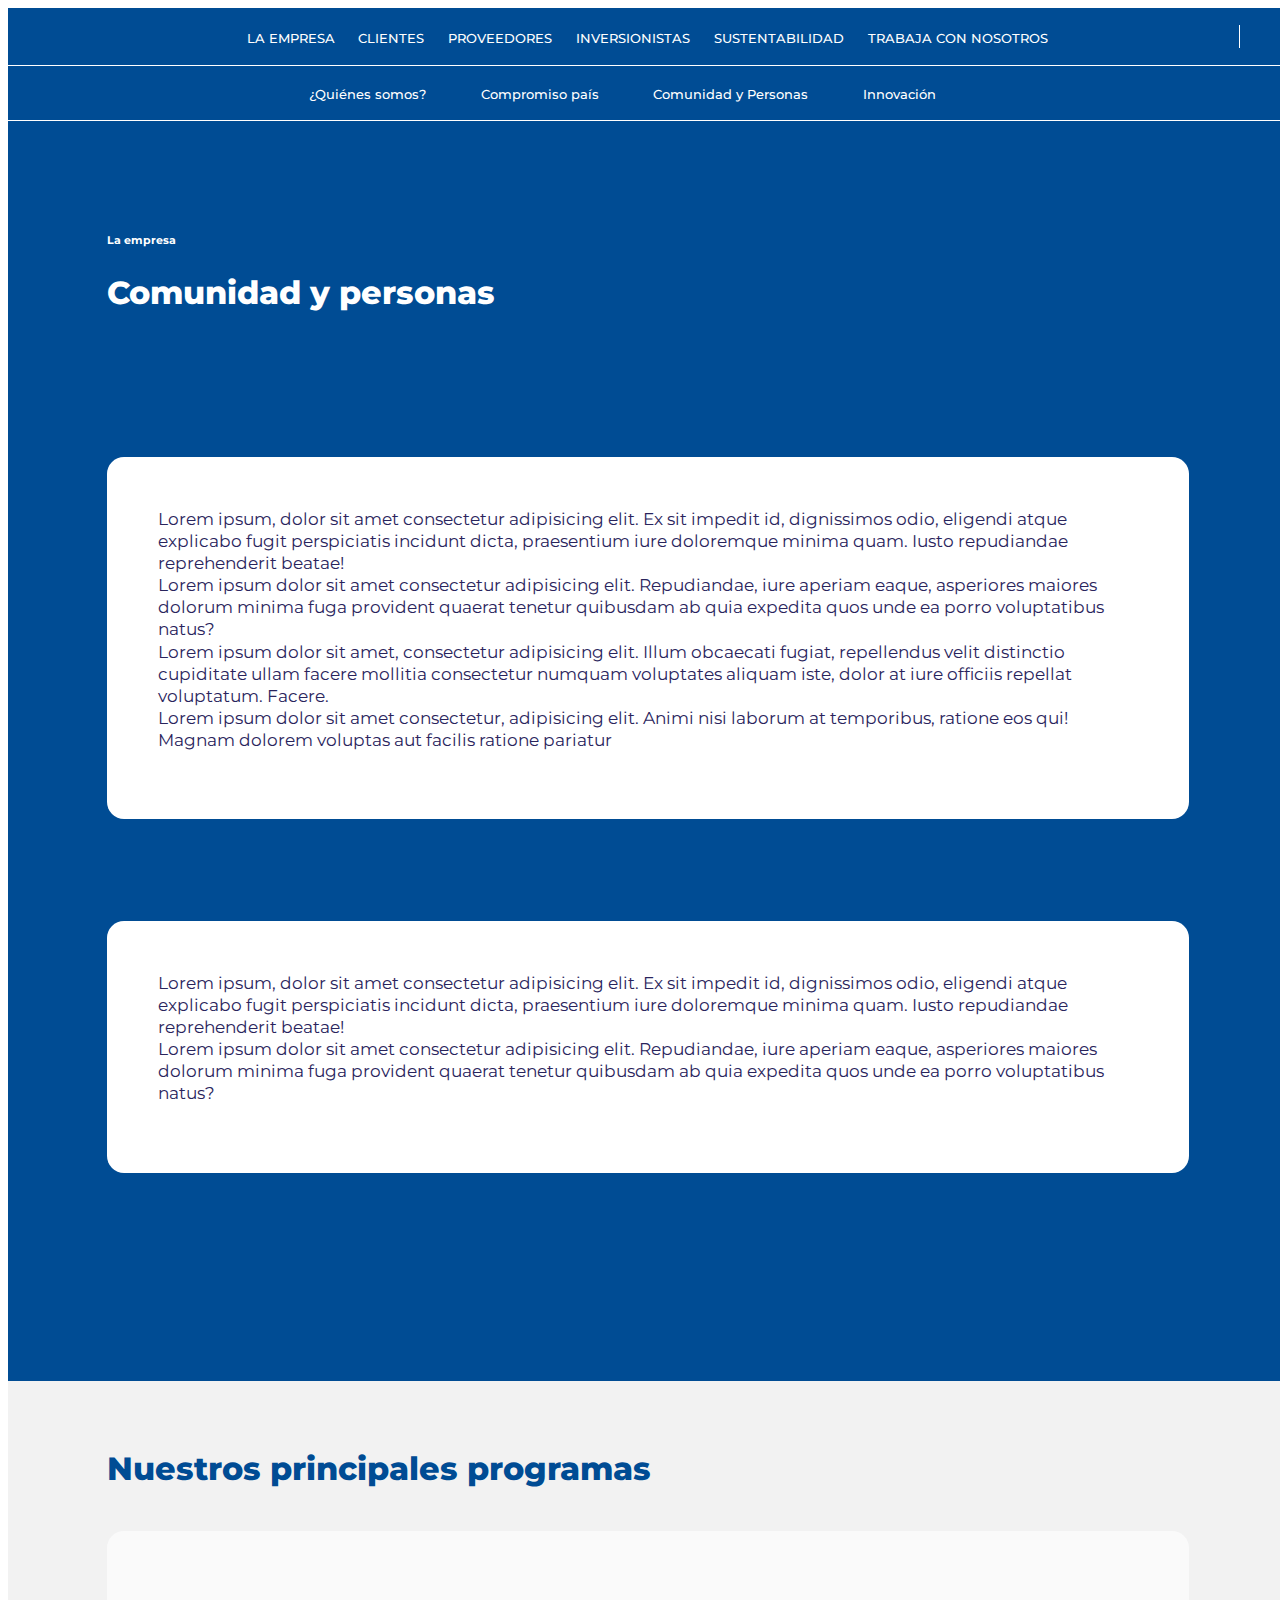
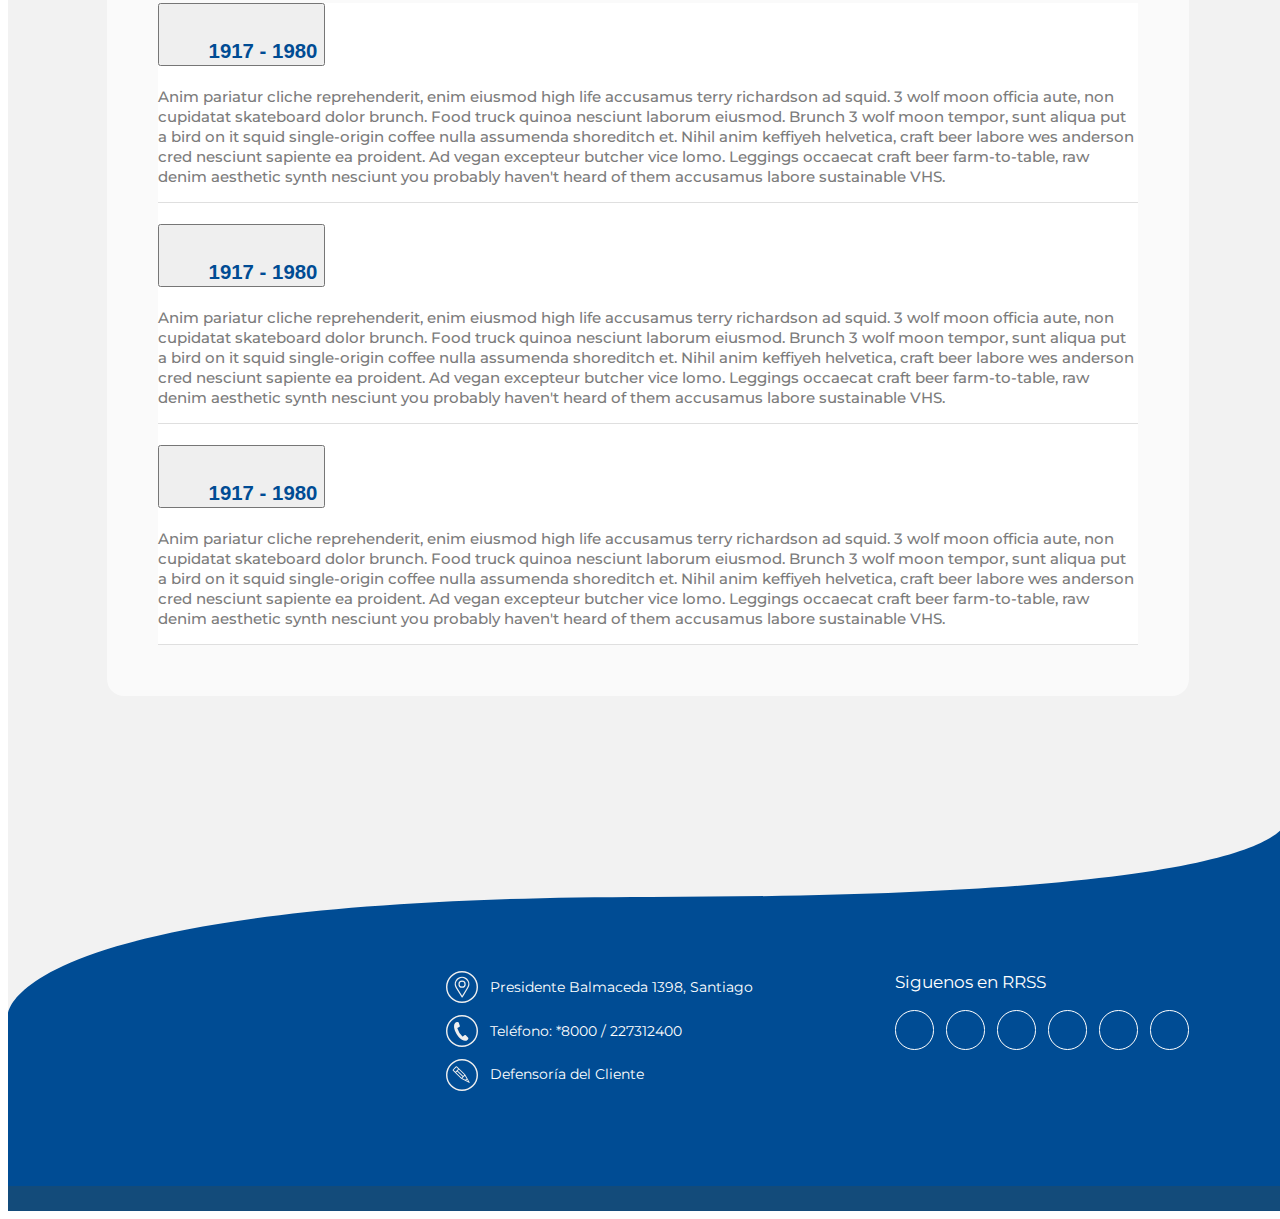
==== comunidad.html @ 18c3deb4 "dev | add footer" ====
<!DOCTYPE html>
<html lang="en">

<head>

  <title>Aguas Andinas</title>
  
  <meta http-equiv="Content-Type" content="text/html; charset=UTF-8" />
  <meta http-equiv="X-UA-Compatible" content="IE=edge,chrome=1">
  <meta name="viewport" content="width=device-width,initial-scale=1">
  <link href="https://fonts.googleapis.com/css2?family=Montserrat:wght@300;400;500;700;800&display=swap"
    rel="stylesheet">
  <link rel="stylesheet" href="https://use.fontawesome.com/releases/v5.8.2/css/all.css"
    integrity="sha384-oS3vJWv+0UjzBfQzYUhtDYW+Pj2yciDJxpsK1OYPAYjqT085Qq/1cq5FLXAZQ7Ay" crossorigin="anonymous" async>
  <link rel="stylesheet" href="https://cdn.jsdelivr.net/npm/bootstrap@4.5.3/dist/css/bootstrap.min.css" integrity="sha384-TX8t27EcRE3e/ihU7zmQxVncDAy5uIKz4rEkgIXeMed4M0jlfIDPvg6uqKI2xXr2" crossorigin="anonymous">
  <link rel="stylesheet" href="css/tiny-slider.css" type="text/css">
  <link rel="stylesheet" href="css/animate.css" type="text/css">
  <link rel="stylesheet" href="css/normalize.css" type="text/css">
  <link rel="stylesheet" href="css/estilos.css" type="text/css">

</head>

<body>

  <header>
    <div class="wrap-2">
      <div class="head-izq">
        <div class="btn-menu">
          <i class="fas fa-bars"></i>
        </div>
        <a href="#" class="logo">
          <img src="images/logo.svg" alt="">
        </a>
      </div>
      <nav>
        <ul>
          <li><a href="#">LA EMPRESA</a></li>
          <li><a href="#">CLIENTES</a></li>
          <li><a href="#">PROVEEDORES</a></li>
          <li><a href="#">INVERSIONISTAS</a></li>
          <li><a href="#">SUSTENTABILIDAD</a></li>
          <li><a href="#">TRABAJA CON NOSOTROS</a></li>
        </ul>
      </nav>
      <div class="alerta">
        <img src="images/ic-alerta.png" alt="">
      </div>
      <div class="iconos">
        <div class="lupa">
          <img src="images/ic-lupa.svg" alt="">
        </div>
        <div class="user">
          <img src="images/ic-user.svg" alt="">
        </div>
      </div>
    </div>
    <div class="wrap-3">
      <nav class="nav-2">
        <ul>
          <li><a href="#">¿Quiénes somos?</a></li>
          <li><a href="#">Compromiso país</a></li>
          <li><a href="#">Comunidad y Personas</a></li>
          <li><a href="#">Innovación</a></li>
        </ul>
      </nav>
    </div>
  </header>

  <div class="menu-lateral">
    <div class="cerrar-menu">
      <i class="fas fa-times"></i>
    </div>
    <nav>
      <ul>
        <li><a href="#">Empresa</a><span><i class="fas fa-chevron-right"></i></span>
          <ul class="submenu">
            <li><a href="#">Quiénes somos</a></li>
            <li><a href="#">Comunidad y Personas</a></li>
            <li><a href="#">Innovación</a></li>
          </ul>
        </li>
        <li><a href="#">Clientes</a><span><i class="fas fa-chevron-right"></i></span>
          <ul class="submenu">
            <li><a href="#">Quiénes somos</a></li>
            <li><a href="#">Comunidad y Personas</a></li>
            <li><a href="#">Innovación</a></li>
          </ul>
        </li>
        <li><a href="#">Proveedores</a><span><i class="fas fa-chevron-right"></i></span>
          <ul class="submenu">
            <li><a href="#">Quiénes somos</a></li>
            <li><a href="#">Comunidad y Personas</a></li>
            <li><a href="#">Innovación</a></li>
          </ul>
        </li>
        <li><a href="#">Inversionistas</a><span><i class="fas fa-chevron-right"></i></span>
          <ul class="submenu">
            <li><a href="#">Quiénes somos</a></li>
            <li><a href="#">Comunidad y Personas</a></li>
            <li><a href="#">Innovación</a></li>
          </ul>
        </li>
        <li><a href="#">Sustentabilidad</a><span><i class="fas fa-chevron-right"></i></span>
          <ul class="submenu">
            <li><a href="#">Quiénes somos</a></li>
            <li><a href="#">Comunidad y Personas</a></li>
            <li><a href="#">Innovación</a></li>
          </ul>
        </li>
        <li><a href="#">Trabaja con Nosotros</a><span><i class="fas fa-chevron-right"></i></span>
          <ul class="submenu">
            <li><a href="#">Quiénes somos</a></li>
            <li><a href="#">Comunidad y Personas</a></li>
            <li><a href="#">Innovación</a></li>
          </ul>
        </li>
      </ul>
    </nav>
    <div class="accesos-rapidos">
      <span>Accesos Rápidos <i class="fas fa-chevron-right"></i></span>
      <ul>
        <li><a href="#">Revisa Trabajos En Vía Pública</a></li>
        <li><a href="#">Pagar Cuenta</a></li>
        <li><a href="#">Servicio Al Cliente</a></li>
        <li><a href="#">Informa Lectura De Tu Medidor</a></li>
        <li><a href="#">Descarga Tu Boleta</a></li>
        <li><a href="#">Lugares De Pago</a></li>
      </ul>
    </div>
  </div>

  <div class="buscador">
    <input type="text">
    <button>Buscar</button>
  </div>

  <div class="login">
    <div class="w-login">
      <div class="cerrar-login">
        <img src="images/cerrar.svg" alt="">
      </div>
      <h3>Mi Oficina Virtual</h3>

      <div class="form-group">
        <label>Rut</label>
        <input type="text">
      </div>

      <div class="form-group">
        <label>Contraseña</label>
        <input type="password">
      </div>
      <input type="submit" value="INGRESAR">
      <div class="links-login">
        <a href="#">¿Olvidaste tu contraseña?</a>
        <a href="#">Olvidé mi usuario</a>
      </div>

      <div class="login-redes">
        <div class="otras"><span>o</span></div>
        <a href="#" class="facebook"><i class="fab fa-facebook"></i> Ingresar con Facebook</a>
        <a href="#" class="google"><i class="fab fa-google"></i> Ingresar con Google</a>
        <a href="#" class="twitter"><i class="fab fa-twitter"></i> Ingresar con Twitter</a>
      </div>
      <div class="registrarme">
        <a href="#">Quiero registrarme</a>
        
      </div>
    </div>
  </div>

  <section class="aguas-banner-principal">
    <div class="wrap-int">
      <div class="row">
        <div class="col-lg-12">
          <div class="row">
            <div class="col-lg-4">
              <h6>La empresa</h6>
              <h2 class="titulo-white">Comunidad y personas</h2>              
            </div>
            <div class="col-lg-8">
                <div class="aguas-banner-principal__image" style="background-image: url(images/01.Comunidad_y_personas.png)">
                </div> 
            </div>
          </div>
          <div class="row align-items-end">
            <div class="col-lg-6 pr-1 col-first">
              <div class="card-cont">
                <p>Lorem ipsum, dolor sit amet consectetur adipisicing elit. Ex sit impedit id, dignissimos odio, eligendi atque explicabo fugit perspiciatis incidunt dicta, praesentium iure doloremque minima quam. Iusto repudiandae reprehenderit beatae!<br>
                Lorem ipsum dolor sit amet consectetur adipisicing elit. Repudiandae, iure aperiam eaque, asperiores maiores dolorum minima fuga provident quaerat tenetur quibusdam ab quia expedita quos unde ea porro voluptatibus natus?<br>
                Lorem ipsum dolor sit amet, consectetur adipisicing elit. Illum obcaecati fugiat, repellendus velit distinctio cupiditate ullam facere mollitia consectetur numquam voluptates aliquam iste, dolor at iure officiis repellat voluptatum. Facere.<br>
                Lorem ipsum dolor sit amet consectetur, adipisicing elit. Animi nisi laborum at temporibus, ratione eos qui! Magnam dolorem voluptas aut facilis ratione pariatur
                </p>                
              </div>
            </div>
            <div class="col-lg-6 pl-1 col-second">
              <div class="card-cont">
                <p>Lorem ipsum, dolor sit amet consectetur adipisicing elit. Ex sit impedit id, dignissimos odio, eligendi atque explicabo fugit perspiciatis incidunt dicta, praesentium iure doloremque minima quam. Iusto repudiandae reprehenderit beatae!<br>
                Lorem ipsum dolor sit amet consectetur adipisicing elit. Repudiandae, iure aperiam eaque, asperiores maiores dolorum minima fuga provident quaerat tenetur quibusdam ab quia expedita quos unde ea porro voluptatibus natus?
                </p>                
              </div>
            </div>
          </div>
        </div>
      </div>
    </div>
  </section>

  <section class="historia">
    <div class="wrap-int">
      <div class="row">
        <div class="col-lg-12">
          <div class="row">
            <div class="col-lg-4">
              <h2 class="titulo-blue">Nuestros principales programas</h2>
            </div>
          </div>
          <div class="row">
            <div class="col-lg-12">
              <div class="card-cont">
                <div class="row">
                  
                  <div class="col-lg-12 ">
                    <div class="accordion" id="accordionExample">
                      <div class="card">
                        <div class="card-header" id="headingOne">
                          <h2 class="mb-0">
                            <button class="btn btn-block text-left" type="button" data-toggle="collapse" data-target="#collapseOne" aria-expanded="true" aria-controls="collapseOne">
                              <span class="ico-plus"></span><h5>1917 - 1980</h5>
                            </button>
                          </h2>
                        </div>
                    
                        <div id="collapseOne" class="collapse show" aria-labelledby="headingOne" data-parent="#accordionExample">
                          <div class="card-body">
                            <p>
                              Anim pariatur cliche reprehenderit, enim eiusmod high life accusamus terry richardson ad squid. 3 wolf moon officia aute, non cupidatat skateboard dolor brunch. Food truck quinoa nesciunt laborum eiusmod. Brunch 3 wolf moon tempor, sunt aliqua put a bird on it squid single-origin coffee nulla assumenda shoreditch et. Nihil anim keffiyeh helvetica, craft beer labore wes anderson cred nesciunt sapiente ea proident. Ad vegan excepteur butcher vice lomo. Leggings occaecat craft beer farm-to-table, raw denim aesthetic synth nesciunt you probably haven't heard of them accusamus labore sustainable VHS.                              
                            </p>
                          </div>
                        </div>
                      </div>
                      <div class="card">
                        <div class="card-header" id="headingTwo">
                          <h2 class="mb-0">
                            <button class="btn btn-block text-left collapsed" type="button" data-toggle="collapse" data-target="#collapseTwo" aria-expanded="false" aria-controls="collapseTwo">
                              <span class="ico-plus"></span><h5>1917 - 1980</h5>
                            </button>
                          </h2>
                        </div>
                        <div id="collapseTwo" class="collapse" aria-labelledby="headingTwo" data-parent="#accordionExample">
                          <div class="card-body">
                            <p>
                              Anim pariatur cliche reprehenderit, enim eiusmod high life accusamus terry richardson ad squid. 3 wolf moon officia aute, non cupidatat skateboard dolor brunch. Food truck quinoa nesciunt laborum eiusmod. Brunch 3 wolf moon tempor, sunt aliqua put a bird on it squid single-origin coffee nulla assumenda shoreditch et. Nihil anim keffiyeh helvetica, craft beer labore wes anderson cred nesciunt sapiente ea proident. Ad vegan excepteur butcher vice lomo. Leggings occaecat craft beer farm-to-table, raw denim aesthetic synth nesciunt you probably haven't heard of them accusamus labore sustainable VHS.                              
                            </p>
                          </div>
                        </div>
                      </div>
                      <div class="card">
                        <div class="card-header" id="headingThree">
                          <h2 class="mb-0">
                            <button class="btn btn-block text-left collapsed" type="button" data-toggle="collapse" data-target="#collapseThree" aria-expanded="false" aria-controls="collapseThree">
                              <span class="ico-plus"></span><h5>1917 - 1980</h5>
                            </button>
                          </h2>
                        </div>
                        <div id="collapseThree" class="collapse" aria-labelledby="headingThree" data-parent="#accordionExample">
                          <div class="card-body">
                            <p>
                              Anim pariatur cliche reprehenderit, enim eiusmod high life accusamus terry richardson ad squid. 3 wolf moon officia aute, non cupidatat skateboard dolor brunch. Food truck quinoa nesciunt laborum eiusmod. Brunch 3 wolf moon tempor, sunt aliqua put a bird on it squid single-origin coffee nulla assumenda shoreditch et. Nihil anim keffiyeh helvetica, craft beer labore wes anderson cred nesciunt sapiente ea proident. Ad vegan excepteur butcher vice lomo. Leggings occaecat craft beer farm-to-table, raw denim aesthetic synth nesciunt you probably haven't heard of them accusamus labore sustainable VHS.                              
                            </p>
                          </div>
                        </div>
                      </div>
                    </div>                               
                  </div>
                </div>
              </div>
            </div>
          </div>
        </div>        
      </div>
      
    </div>
  </section>

  <footer>
    <img src="images/franja-footer.png" class="franja1" alt="">
    <div class="wrap-int">
      <a href="#" class="logo">
        <img src="images/logo.svg" alt="">
      </a>
      <div class="datos-footer">
        <p><img src="images/dato1.svg" alt=""> Presidente Balmaceda 1398, Santiago</p>
        <p><img src="images/dato2.svg" alt=""> Teléfono: *8000 / 227312400</p>
        <p><img src="images/dato3.svg" alt=""> Defensoría del Cliente</p>
      </div>
      <div class="redes">
        <p>Siguenos en RRSS</p>
        <div class="iconos">
          <a href="#"><i class="fab fa-instagram"></i></a>
          <a href="#"><i class="fab fa-twitter"></i></a>
          <a href="#"><i class="fab fa-facebook-f"></i></a>
          <a href="#"><i class="fab fa-linkedin-in"></i></a>
          <a href="#"><i class="fab fa-youtube"></i></a>
          <a href="#"><i class="fas fa-phone"></i></a>
        </div>
      </div>
    </div>
  </footer>


  <script src="https://code.jquery.com/jquery-3.5.1.slim.min.js" integrity="sha384-DfXdz2htPH0lsSSs5nCTpuj/zy4C+OGpamoFVy38MVBnE+IbbVYUew+OrCXaRkfj" crossorigin="anonymous"></script>
  <script src="https://cdn.jsdelivr.net/npm/popper.js@1.16.1/dist/umd/popper.min.js" integrity="sha384-9/reFTGAW83EW2RDu2S0VKaIzap3H66lZH81PoYlFhbGU+6BZp6G7niu735Sk7lN" crossorigin="anonymous"></script>
  <script src="https://cdn.jsdelivr.net/npm/bootstrap@4.5.3/dist/js/bootstrap.min.js" integrity="sha384-w1Q4orYjBQndcko6MimVbzY0tgp4pWB4lZ7lr30WKz0vr/aWKhXdBNmNb5D92v7s" crossorigin="anonymous"></script>
  
  

  <script src="js/tiny-slider.js" type="text/javascript" defer></script>
  <script src='js/wow.js'></script>
  <script src="js/accordion.js" defer></script>
  <script src="js/funciones.js" type="text/javascript" defer></script>
  <script src="js/funciones-widget.js" type="text/javascript" defer></script>
</body>

</html>
---- css/estilos.css ----
/**
* Branding $COLORS*/
/*------------------------*\
|      $MIXINS
/*------------------------*/
html {
  font-size: 18px;
  max-width: 100%; }
  @media (max-width: 1500px) {
    html {
      font-size: 17px; } }

body {
  color: #29245c;
  background: #fff;
  font-weight: normal;
  width: 100%;
  max-width: 100%;
  font-family: "Montserrat", sans-serif;
  font-size: 18px;
  position: relative;
  max-width: 100%;
  scroll-behavior: smooth; }
  @media (max-width: 1500px) {
    body {
      font-size: 17px; } }

.smooth-container {
  scroll-behavior: smooth; }

p {
  font-size: 1rem;
  line-height: 1.3;
  font-weight: normal;
  margin-top: 0; }
  @media (max-width: 1500px) {
    p {
      font-size: 17px; } }
  p b {
    font-weight: bold; }
  p a {
    text-decoration: underline; }

figure {
  margin: 0; }

.clear {
  clear: both; }

.wow {
  visibility: hidden; }

.fadein {
  opacity: 0; }

.hidden_a {
  opacity: 0; }

.visible {
  opacity: 1; }

.wrapper {
  position: relative; }
  .wrapper.wrapper-home {
    padding-top: 148px; }

.wrap-int {
  width: 100%;
  margin: 0 auto;
  max-width: 1500px;
  padding: 0 5.8rem; }
  @media only screen and (max-width: 991px) {
    .wrap-int {
      padding: 0 2rem; } }
  @media only screen and (max-width: 768px) {
    .wrap-int {
      padding: 0 15px; } }

* {
  box-sizing: border-box; }

::after {
  box-sizing: border-box; }

::before {
  box-sizing: border-box; }

.row.no-gutters {
  margin-right: 0;
  margin-left: 0; }

.row.no-gutters > [class^="col-"],
.row.no-gutters > [class*=" col-"] {
  padding-right: 0;
  padding-left: 0; }

.row.row-md {
  margin-right: -.5em;
  margin-left: -.5em; }

.row.row-md > [class^="col-"],
.row.row-md > [class*=" col-"] {
  padding-right: .5em;
  padding-left: .5em; }

.row.row-small {
  margin-right: -.3em;
  margin-left: -.3em; }

.row.row-small > [class^="col-"],
.row.row-small > [class*=" col-"] {
  padding-right: .3em;
  padding-left: .3em; }

.row.row-big {
  margin-right: -1.6rem;
  margin-left: -1.6rem; }

.row.row-big > [class^="col-"],
.row.row-big > [class*=" col-"] {
  padding-right: 1.6rem;
  padding-left: 1.6rem; }

@media only screen and (max-width: 550px) {
  .row.row-big {
    margin-right: -15px;
    margin-left: -15px; }

  .row.row-big > [class^="col-"],
  .row.row-big > [class*=" col-"] {
    padding-right: 15px;
    padding-left: 15px; } }
* {
  outline: none; }

a {
  transition: all 0.3s ease;
  cursor: pointer;
  text-decoration: none; }
  a:hover {
    text-decoration: none; }

button {
  transition: all 0.3s ease;
  cursor: pointer; }

.text-center {
  text-align: center; }

.text-right {
  text-align: right; }

.text-left {
  text-align: left; }

@media (max-width: 768px) {
  .animated,
  .animated-delay1,
  .animated-delay2,
  .animated-delay3,
  .animated-delay4,
  .wow {
    /*CSS transitions*/
    -o-transition-property: none !important;
    -moz-transition-property: none !important;
    -ms-transition-property: none !important;
    -webkit-transition-property: none !important;
    transition-property: none !important;
    /*CSS transforms*/
    -o-transform: none !important;
    -moz-transform: none !important;
    -ms-transform: none !important;
    -webkit-transform: none !important;
    transform: none !important;
    /*CSS animations*/
    -webkit-animation: none !important;
    -moz-animation: none !important;
    -o-animation: none !important;
    -ms-animation: none !important;
    animation: none !important;
    visibility: visible !important; } }
/***********************/
.carrusel {
  position: relative; }
  .carrusel.con-nav {
    padding: 0; }
  .carrusel .tns-nav {
    text-align: center;
    margin-top: 20px; }
    .carrusel .tns-nav button {
      width: 12px;
      height: 12px;
      display: inline-block;
      border: 1px solid transparent;
      border-radius: 100%;
      margin: 0 6px;
      background: transparent;
      padding: 0; }
      @media only screen and (max-width: 1500px) {
        .carrusel .tns-nav button {
          width: 10px;
          height: 10px; } }
  .carrusel.amarillo button {
    border-color: #E3E1E6;
    background: #E3E1E6; }
    .carrusel.amarillo button.tns-nav-active {
      background: #dff970;
      border-color: #dff970; }
  .carrusel.blanco button {
    border-color: #fff;
    background: #fff;
    position: relative; }
    .carrusel.blanco button.tns-nav-active:after {
      content: "";
      width: calc(100% + 12px);
      height: calc(100% + 12px);
      position: absolute;
      top: -6px;
      left: -6px;
      border-radius: 100%;
      border: 1px solid #fff; }
  .carrusel.azul button {
    border-color: #9F9C9C;
    background: #9F9C9C;
    position: relative; }
    .carrusel.azul button.tns-nav-active {
      background: #004C94;
      border-color: #004C94; }
      .carrusel.azul button.tns-nav-active:after {
        content: "";
        width: calc(100% + 12px);
        height: calc(100% + 12px);
        position: absolute;
        top: -6px;
        left: -6px;
        border-radius: 100%;
        border: 1px solid #004C94; }
  .carrusel .tns-controls button {
    background: transparent;
    border-radius: 50%;
    font-size: 0;
    width: 2.8rem;
    height: 2.8rem;
    line-height: 1;
    border: none;
    text-align: center;
    position: absolute;
    padding: 2px 0 0;
    z-index: 10;
    top: 20%;
    border: 1px solid #9F9C9C; }
    .carrusel .tns-controls button:first-child {
      left: -3rem;
      padding-right: 0px; }
    .carrusel .tns-controls button:last-child {
      right: -3rem;
      padding-left: 0px; }
    .carrusel .tns-controls button:after {
      content: "";
      display: inline-block;
      font-family: 'Font Awesome\ 5 Free';
      font-weight: 900;
      font-size: 1.2rem;
      color: #9F9C9C; }
    .carrusel .tns-controls button:first-child:after {
      content: "\f053";
      padding-right: 4px; }
    .carrusel .tns-controls button:last-child:after {
      content: "\f054";
      padding-left: 4px; }
    .carrusel .tns-controls button:hover {
      opacity: 0.85; }
  @media only screen and (max-width: 640px) {
    .carrusel .tns-controls {
      display: none; }
      .carrusel .tns-controls button {
        width: 40px;
        height: 40px;
        line-height: 32px; }
        .carrusel .tns-controls button:after {
          font-size: 24px; }
        .carrusel .tns-controls button:first-child {
          left: 20px; }
        .carrusel .tns-controls button:last-child {
          right: 20px; } }
  .carrusel .tns-controls {
    display: none; }
  .carrusel.con-nav .tns-controls {
    display: block; }
    @media only screen and (max-width: 640px) {
      .carrusel.con-nav .tns-controls {
        display: none; } }

.slide-home .carrusel .tns-nav {
  position: absolute;
  left: 160px;
  bottom: 1em;
  z-index: 999; }
  @media only screen and (max-width: 1550px) {
    .slide-home .carrusel .tns-nav {
      left: 80px; } }

.c-movil {
  overflow: hidden; }
  @media only screen and (max-width: 550px) {
    .c-movil {
      padding: 0 20px; }
      .c-movil .tns-ovh {
        overflow: visible; } }

.aguas-banner-principal {
  padding: 5rem 0 2rem;
  background: #004c94;
  background-image: url(../images/bg-light.svg);
  background-repeat: no-repeat;
  background-position: center bottom;
  height: 1260px;
  width: 100%; }
  .aguas-banner-principal h6 {
    color: #ffffff; }
  .aguas-banner-principal .col-first .card-cont {
    padding-right: 4rem; }
  .aguas-banner-principal .col-second {
    position: relative;
    top: 6rem; }
  .aguas-banner-principal__image {
    background-size: cover;
    background-position: center;
    width: 725px;
    height: 498px;
    position: absolute;
    top: 0;
    left: 144px;
    z-index: 1;
    border-radius: 22px; }
  .aguas-banner-principal .card-cont {
    background: #ffffff;
    border-radius: 1rem;
    padding: 3rem; }

@media (max-width: 1080px) {
  .aguas-banner-principal {
    height: initial; }
    .aguas-banner-principal__image {
      background-size: cover;
      background-position: center;
      width: 100%;
      height: 200px;
      position: relative;
      top: 0;
      left: 0;
      z-index: 1;
      border-radius: 22px; }
    .aguas-banner-principal .col-first {
      position: relative;
      top: -61px;
      padding-right: 1rem !important;
      padding-left: 1rem !important; }
      .aguas-banner-principal .col-first .card-cont {
        padding: 2rem;
        padding-top: 80px; }
    .aguas-banner-principal .col-second {
      position: relative;
      top: -100px;
      padding-right: 1rem !important;
      padding-left: 1rem !important; }
      .aguas-banner-principal .col-second .card-cont {
        padding: 2rem; } }
.titulo-white {
  text-align: left;
  font-size: 1.9rem;
  color: #ffffff;
  font-weight: 800;
  margin: 0 0 8.5rem; }
.titulo-blue {
  text-align: left;
  font-size: 1.9rem;
  color: #004C94;
  font-weight: 800;
  margin: 0 0 2.5rem; }

@media (max-width: 1080px) {
  .titulo-white {
    text-align: left;
    font-size: 1.5rem;
    font-weight: 400; }
  .titulo-blue {
    text-align: center;
    font-size: 1.5rem;
    font-weight: 400; } }
header {
  background: #004C94;
  padding: 0; }
  header .wrap-2 {
    padding: 1rem 2rem;
    display: flex;
    align-items: center;
    justify-content: space-between;
    border-bottom: 1px solid #ffffff; }
    @media only screen and (max-width: 768px) {
      header .wrap-2 {
        padding: 0 15px; } }
  header .wrap-3 {
    padding: 1rem 20rem 1rem 17rem;
    display: flex;
    align-items: center;
    justify-content: center;
    border-bottom: 1px solid #ffffff; }
    @media only screen and (max-width: 768px) {
      header .wrap-3 {
        padding: 0 15px; } }
  header .head-izq {
    display: flex;
    align-items: center; }
  header .btn-menu {
    color: #fff;
    font-size: 1.5rem;
    cursor: pointer;
    margin-right: 1.5rem; }
  header .logo {
    width: 7.7rem;
    min-width: 7.7rem; }
    header .logo img {
      width: 100%; }
  @media only screen and (max-width: 991px) {
    header nav {
      display: none; } }
  header nav ul {
    margin: 0;
    display: flex;
    align-items: center;
    padding-left: 0;
    list-style: none; }
    header nav ul li {
      margin: 0 .7rem; }
      header nav ul li a {
        font-size: .75rem;
        color: #fff;
        font-weight: 500;
        border-bottom: 2px solid transparent; }
        header nav ul li a:hover {
          border-color: #EFA220; }
  header nav.nav-2 {
    width: 100%;
    display: flex; }
    @media only screen and (max-width: 991px) {
      header nav.nav-2 {
        display: none; } }
    header nav.nav-2 ul {
      margin: 0;
      width: 100%;
      display: flex;
      justify-content: space-between;
      align-items: center;
      padding-left: 0;
      list-style: none; }
      header nav.nav-2 ul li {
        margin: 0 .7rem; }
        header nav.nav-2 ul li a {
          font-size: .75rem;
          color: #fff;
          font-weight: 500;
          border-bottom: 2px solid transparent; }
          header nav.nav-2 ul li a:hover {
            border-color: #EFA220; }
  header .alerta {
    width: 5.5rem; }
    header .alerta img {
      width: 100%; }
    @media only screen and (max-width: 640px) {
      header .alerta {
        display: none; } }
  header .iconos {
    display: flex;
    align-items: center; }
    header .iconos .lupa {
      border-right: 1px solid #fff;
      padding-right: .8rem;
      padding-top: .2rem;
      cursor: pointer; }
      header .iconos .lupa img {
        width: 1.05rem; }
    header .iconos .user {
      padding-left: .8rem;
      padding-top: .2rem;
      cursor: pointer; }
      header .iconos .user img {
        width: 1.3rem; }

.menu-lateral {
  position: fixed;
  top: 0;
  left: 0;
  width: 365px;
  max-width: 100%;
  background: #fff;
  z-index: 999;
  height: 100%;
  padding-top: 4.5rem;
  overflow: scroll;
  padding-bottom: 3rem;
  opacity: 0;
  visibility: hidden;
  transform: translateX(-100%);
  transition: all .3s ease;
  /* Let's get this party started */
  /* Track */
  /* Handle */ }
  .menu-lateral.visible {
    opacity: 1;
    visibility: visible;
    transform: translateX(0); }
  .menu-lateral::-webkit-scrollbar {
    width: 12px; }
  .menu-lateral::-webkit-scrollbar-track {
    -webkit-box-shadow: inset 0 0 6px rgba(0, 0, 0, 0);
    -webkit-border-radius: 10px;
    border-radius: 10px; }
  .menu-lateral::-webkit-scrollbar-thumb {
    -webkit-border-radius: 10px;
    border-radius: 10px;
    background: #fff;
    -webkit-box-shadow: inset 0 0 6px rgba(0, 0, 0, 0); }
  .menu-lateral::-webkit-scrollbar-thumb:window-inactive {
    background: #fff; }
  .menu-lateral .cerrar-menu {
    cursor: pointer;
    position: absolute;
    font-size: 1.5rem;
    top: 1.5rem;
    left: 1rem; }
  .menu-lateral nav ul {
    margin: 0;
    list-style: none;
    padding-left: 0;
    padding: 0 .3rem 0 1rem; }
    .menu-lateral nav ul li {
      border-bottom: 1px solid #DDDDDD;
      align-items: center;
      position: relative; }
      .menu-lateral nav ul li a {
        font-size: 16px;
        color: #032D51;
        font-weight: 500;
        display: flex;
        flex-grow: 1;
        align-items: center;
        width: calc(100% - 50px);
        min-width: calc(100% - 50px);
        height: 55px; }
      .menu-lateral nav ul li span {
        width: 50px;
        min-width: 50px;
        height: 55px;
        position: absolute;
        right: 0;
        top: 0;
        cursor: pointer;
        display: flex;
        align-items: center;
        text-align: right;
        justify-content: flex-end; }
        .menu-lateral nav ul li span i {
          transition: all .3s ease; }
      .menu-lateral nav ul li .submenu {
        background: #7DB2E1;
        left: 100%;
        max-height: 0;
        visibility: hidden;
        opacity: 0;
        transition: all .3s ease; }
        .menu-lateral nav ul li .submenu li a {
          font-size: 13px;
          color: #fff;
          height: auto;
          padding: .75rem 0;
          width: 100%;
          min-width: 100%; }
      .menu-lateral nav ul li.open span i {
        transform: rotate(90deg); }
      .menu-lateral nav ul li.open .submenu {
        transition: all .3s ease;
        max-height: 500px;
        opacity: 1;
        visibility: visible; }
  .menu-lateral .accesos-rapidos {
    margin-left: 1rem;
    border: 1px solid #555555;
    border-radius: .5rem;
    width: calc(100% - 2rem);
    margin-top: 1rem;
    height: 55px;
    transition: all .5s ease;
    overflow: hidden; }
    .menu-lateral .accesos-rapidos span {
      color: #555555;
      font-size: 16px;
      font-weight: 500;
      display: flex;
      padding: 0 .7rem;
      align-items: center;
      flex-grow: 1;
      height: 55px;
      position: relative;
      cursor: pointer; }
      .menu-lateral .accesos-rapidos span i {
        position: absolute;
        right: 1rem;
        transition: all .3s ease; }
    .menu-lateral .accesos-rapidos ul {
      visibility: hidden;
      max-height: 0;
      transform-origin: top;
      opacity: 0;
      transition: all .3s ease;
      list-style: none;
      padding: 0 1rem;
      margin: 0; }
      .menu-lateral .accesos-rapidos ul li {
        border-bottom: 1px solid #DDDDDD; }
        .menu-lateral .accesos-rapidos ul li a {
          color: #555555;
          font-size: 15px;
          font-weight: 300;
          height: auto;
          padding: .5rem 0;
          display: block; }
    .menu-lateral .accesos-rapidos.visible {
      transition: all .3s ease;
      height: auto; }
      .menu-lateral .accesos-rapidos.visible span i {
        transform: rotate(90deg); }
      .menu-lateral .accesos-rapidos.visible ul {
        transition: all .3s ease;
        opacity: 1;
        visibility: visible;
        max-height: 500px; }

.buscador {
  position: absolute;
  top: 10rem;
  width: 80%;
  max-width: 1300px;
  left: 0;
  right: 0;
  margin: 0 auto;
  background: #fff;
  display: flex;
  align-items: center;
  z-index: 999;
  padding: 1.5rem;
  border-radius: .5rem;
  -webkit-box-shadow: 2px 2px 5px 0px rgba(0, 0, 0, 0.3);
  -moz-box-shadow: 2px 2px 5px 0px rgba(0, 0, 0, 0.3);
  box-shadow: 2px 2px 5px 0px rgba(0, 0, 0, 0.3);
  opacity: 0;
  visibility: hidden;
  transform: translateY(-50%);
  transition: all .5s ease; }
  @media only screen and (max-width: 768px) {
    .buscador {
      flex-direction: column;
      align-items: flex-end;
      width: 90%;
      top: 6rem; } }
  .buscador.visible {
    opacity: 1;
    visibility: visible;
    transform: translateY(0); }
  .buscador input {
    border: none;
    border-left: 1px solid #9F9C9C;
    flex-grow: 1;
    width: calc(100% - 9rem);
    min-width: calc(100% - 9rem);
    height: 2.8rem;
    padding: .5rem; }
    @media only screen and (max-width: 768px) {
      .buscador input {
        width: 100%;
        min-width: 100%;
        margin-bottom: 1rem; } }
  .buscador button {
    background: #24A259;
    color: #fff;
    font-size: .8rem;
    font-weight: 500;
    padding: .5rem 1rem;
    border-radius: .3rem;
    height: 2.8rem;
    border: none;
    width: 8.75rem;
    min-width: 8.75rem;
    text-transform: uppercase; }
    .buscador button:hover {
      background: #1f8d4e; }
    @media only screen and (max-width: 550px) {
      .buscador button {
        height: 2rem; } }

.login {
  position: fixed;
  top: 0;
  left: 0;
  width: 100%;
  height: 100%;
  background: rgba(0, 0, 0, 0.8);
  z-index: 9999;
  display: none;
  padding: 1rem; }
  .login.visible {
    display: flex;
    align-items: center;
    justify-content: center; }
    @media only screen and (max-width: 768px) {
      .login.visible {
        display: block;
        text-align: center;
        overflow: auto; } }
  .login .w-login {
    width: 27rem;
    max-width: 100%;
    background: #fff;
    padding: 3rem 1.5rem 1.5rem;
    border-radius: .5rem;
    position: relative;
    margin: 0 auto;
    text-align: left; }
    @media only screen and (max-width: 768px) {
      .login .w-login {
        padding: 3rem 1rem; } }
    .login .w-login .cerrar-login {
      width: 2.5rem;
      position: absolute;
      top: 1rem;
      right: 1rem;
      cursor: pointer; }
      @media only screen and (max-width: 768px) {
        .login .w-login .cerrar-login {
          width: 1.5rem; } }
      .login .w-login .cerrar-login img {
        width: 100%; }
    .login .w-login h3 {
      text-align: center;
      margin: 0 0 1rem;
      font-weight: 800;
      font-size: 1.5rem;
      color: #004C94; }
    .login .w-login .form-group {
      margin-bottom: .8rem; }
      .login .w-login .form-group label {
        font-size: .82rem;
        color: #032D51;
        font-weight: 500;
        display: block;
        margin-bottom: .2rem; }
      .login .w-login .form-group input {
        width: 100%;
        border: 1px solid #004C94;
        height: 2rem;
        padding: .5rem; }
    .login .w-login input[type="submit"] {
      font-size: .82rem;
      color: #fff;
      font-weight: 500;
      display: block;
      margin-bottom: .2rem;
      background: #93AF3B;
      border-radius: .3rem;
      width: 100%;
      cursor: pointer;
      height: 2rem;
      border: none;
      margin-bottom: .5rem; }
      .login .w-login input[type="submit"]:hover {
        background: #839c35; }
    .login .w-login .links-login {
      display: flex;
      align-items: flex-start;
      flex-direction: column; }
      .login .w-login .links-login a {
        font-size: .75rem;
        color: #032D51;
        text-decoration: underline;
        font-weight: 500;
        margin-top: .4rem; }
    .login .w-login .login-redes {
      border-bottom: 1px solid #DDDDDD;
      padding-bottom: .5rem;
      margin-bottom: 1rem; }
      .login .w-login .login-redes .otras {
        display: flex;
        align-items: center;
        margin-bottom: 1rem; }
        .login .w-login .login-redes .otras:before {
          content: "";
          flex-grow: 1;
          width: 100%;
          height: 1px;
          background: #DDDDDD; }
        .login .w-login .login-redes .otras:after {
          content: "";
          flex-grow: 1;
          width: 100%;
          height: 1px;
          background: #DDDDDD; }
        .login .w-login .login-redes .otras span {
          color: #032D51;
          font-size: .9rem;
          font-weight: 500;
          background: #fff;
          display: block;
          padding: .5rem 1rem; }
      .login .w-login .login-redes a {
        font-size: .75rem;
        color: #fff;
        font-weight: 500;
        text-transform: uppercase;
        height: 2.05rem;
        width: 100%;
        display: flex;
        justify-content: center;
        align-items: center;
        border-radius: 30px;
        margin-bottom: 1rem; }
        .login .w-login .login-redes a i {
          margin-right: .5rem;
          font-size: 1.2rem; }
        .login .w-login .login-redes a.facebook {
          background: #4267B3; }
          .login .w-login .login-redes a.facebook:hover {
            background: #3b5ca0; }
        .login .w-login .login-redes a.google {
          background: #4587F9; }
          .login .w-login .login-redes a.google:hover {
            background: #2c77f8; }
        .login .w-login .login-redes a.twitter {
          background: #00ACEE; }
          .login .w-login .login-redes a.twitter:hover {
            background: #009ad5; }
    .login .w-login .registrarme {
      text-align: center; }
      .login .w-login .registrarme a {
        display: inline-block;
        font-size: .8rem;
        text-decoration: underline;
        color: #007ECA;
        font-weight: 500;
        margin: 0 auto; }
        .login .w-login .registrarme a:hover {
          color: #004C94; }

.slide-home .carrusel .tns-nav {
  position: absolute;
  left: 0;
  width: 100%;
  bottom: 1.5rem; }
.slide-home .item {
  position: relative; }
.slide-home .img-slide {
  width: 100%; }
  @media only screen and (max-width: 768px) {
    .slide-home .img-slide {
      height: 300px;
      object-fit: cover; } }
.slide-home .texto {
  position: absolute;
  top: 0;
  left: 0;
  width: 100%;
  height: 100%;
  display: flex;
  flex-direction: column;
  align-items: center;
  justify-content: center; }
  .slide-home .texto h5 {
    font-size: 1.25rem;
    color: #fff;
    margin: 0 0 .5rem;
    font-weight: bold;
    background: #EFA220;
    border-radius: .3rem;
    padding: .5rem 1.5rem; }
    @media only screen and (max-width: 991px) {
      .slide-home .texto h5 {
        font-size: 1rem; } }
    @media only screen and (max-width: 550px) {
      .slide-home .texto h5 {
        font-size: 13px;
        padding: .4rem 1rem; } }
  .slide-home .texto h2 {
    color: #004C94;
    font-weight: 800;
    margin: 0;
    font-size: 4.6rem; }
    @media only screen and (max-width: 991px) {
      .slide-home .texto h2 {
        font-size: 3.8rem; } }
    @media only screen and (max-width: 768px) {
      .slide-home .texto h2 {
        font-size: 3rem; } }
    @media only screen and (max-width: 550px) {
      .slide-home .texto h2 {
        font-size: 2rem; } }

.titulo {
  text-align: center;
  font-size: 1.9rem;
  color: #004C94;
  font-weight: 800;
  margin: 0 0 3.5rem; }
  @media only screen and (max-width: 768px) {
    .titulo {
      font-size: 1.5rem; } }
  .titulo:after {
    content: "";
    width: 4rem;
    height: 3px;
    background: #7DB2E1;
    display: block;
    margin: .7rem auto 0; }
  .titulo.blanco {
    color: #fff; }
    .titulo.blanco:after {
      background: #93AF3B; }

.noticias {
  background: #134B7A;
  padding: 11rem 0;
  position: relative; }
  @media only screen and (max-width: 991px) {
    .noticias {
      padding: 7rem 0; } }
  @media only screen and (max-width: 768px) {
    .noticias {
      padding: 6rem 0; } }
  .noticias .wrap {
    position: relative;
    z-index: 2; }
  .noticias .franja1 {
    position: absolute;
    top: 0;
    left: 0;
    width: 100%; }
  .noticias .franja2 {
    position: absolute;
    bottom: 0;
    left: 0;
    width: 100%; }
  .noticias .btn-ver-mas {
    font-size: .75rem;
    font-weight: 500;
    color: #fff;
    background: #93AF3B;
    display: inline-block;
    padding: .8rem 2rem .7rem;
    border-radius: 5px;
    text-transform: uppercase;
    margin-top: 1rem; }
    .noticias .btn-ver-mas:hover {
      background: #73892e; }

.box-noticia {
  background: #fff;
  padding: .85rem;
  border-radius: 5px;
  margin-bottom: .5rem; }
  @media only screen and (max-width: 550px) {
    .box-noticia {
      padding: 7px; } }
  .box-noticia figure {
    width: 100%;
    margin-bottom: .8rem;
    transition: all .5s ease; }
    .box-noticia figure img {
      width: 100%;
      vertical-align: bottom; }
    .box-noticia figure:hover {
      opacity: .9; }
  .box-noticia h4 {
    color: #93AF3B;
    font-weight: bold;
    margin: 0 0 .7rem;
    font-size: .83rem; }
    .box-noticia h4 a {
      color: #93AF3B; }
      .box-noticia h4 a:hover {
        color: #73892e; }
    @media only screen and (max-width: 550px) {
      .box-noticia h4 {
        font-size: 13px; } }
  .box-noticia p {
    color: #6C6C6C;
    font-size: .75rem;
    margin-bottom: 1.5rem; }
    @media only screen and (max-width: 550px) {
      .box-noticia p {
        font-size: 11px; } }
  .box-noticia .meta {
    text-align: right; }
    .box-noticia .meta a {
      color: #93AF3B;
      display: inline-block;
      margin-left: .2rem; }
      .box-noticia .meta a:hover {
        color: #839c35; }

.aprende .titulo:after {
  background: #EFA220; }
.aprende .carrusel .tns-nav {
  display: none; }
  @media only screen and (max-width: 991px) {
    .aprende .carrusel .tns-nav {
      display: block; } }
@media only screen and (max-width: 991px) {
  .aprende .carrusel .tns-controls {
    display: none; } }
.aprende .carrusel .tns-controls button {
  background: transparent;
  border-radius: 50%;
  font-size: 0;
  width: 1.9rem;
  height: 1.9rem;
  line-height: 1;
  border: none;
  text-align: center;
  position: absolute;
  padding: 2px 0 0;
  z-index: 10;
  top: 40%;
  border: 1px solid #004C94; }
  .aprende .carrusel .tns-controls button:first-child {
    left: -3rem;
    padding-right: 0px; }
  .aprende .carrusel .tns-controls button:last-child {
    right: -3rem;
    padding-left: 0px; }
  .aprende .carrusel .tns-controls button:after {
    content: "";
    display: inline-block;
    font-family: 'Font Awesome\ 5 Free';
    font-weight: 900;
    font-size: 1.2rem;
    color: #004C94; }
  .aprende .carrusel .tns-controls button:first-child:after {
    content: "\f053";
    padding-right: 0px; }
  .aprende .carrusel .tns-controls button:last-child:after {
    content: "\f054";
    padding-left: 0px; }
  .aprende .carrusel .tns-controls button:hover {
    opacity: 0.85; }
@media only screen and (max-width: 640px) {
  .aprende .carrusel .tns-controls {
    display: none; }
    .aprende .carrusel .tns-controls button {
      width: 40px;
      height: 40px;
      line-height: 32px; }
      .aprende .carrusel .tns-controls button:after {
        font-size: 24px; }
      .aprende .carrusel .tns-controls button:first-child {
        left: 20px; }
      .aprende .carrusel .tns-controls button:last-child {
        right: 20px; } }
.aprende .box-noticia {
  background: #004C94; }
  .aprende .box-noticia h4 {
    color: #EFA220; }
    .aprende .box-noticia h4 a {
      color: #EFA220; }
      .aprende .box-noticia h4 a:hover {
        color: #cd860f; }
  .aprende .box-noticia p {
    color: #fff; }
  .aprende .box-noticia .meta a {
    color: #EFA220; }
    .aprende .box-noticia .meta a:hover {
      color: #cd860f; }
.aprende .btn-ver-mas {
  font-size: .75rem;
  font-weight: 500;
  color: #fff;
  background: #EFA220;
  display: inline-block;
  padding: .8rem 2rem .7rem;
  border-radius: 5px;
  text-transform: uppercase;
  margin-top: 1rem; }
  .aprende .btn-ver-mas:hover {
    background: #cd860f; }

.empresa {
  padding: 5rem 0 2rem;
  background: #004c94;
  background-image: url(../images/bg-light.svg);
  background-repeat: no-repeat;
  background-position: center bottom;
  height: 1000px;
  width: 100%; }
  .empresa h6 {
    color: #ffffff; }
  .empresa .col-second {
    position: relative;
    top: 6rem; }
  .empresa .img-01 {
    width: 90%;
    position: absolute;
    top: 0;
    right: -70px;
    z-index: 99;
    border-radius: 1rem; }
  .empresa .card-cont {
    background: #ffffff;
    border-radius: 1rem;
    padding: 3rem; }

.historia {
  padding: 4rem 0 2rem;
  background: #f2f2f2;
  background-image: url(../images/bg-blue-light.svg);
  background-repeat: no-repeat;
  background-position: center bottom;
  height: 1000px;
  width: 100%; }
  .historia .card-cont {
    background: #fafafa;
    border-radius: 1rem;
    padding: 3rem; }
    .historia .card-cont .circle-date {
      background: #7db2e1;
      border-radius: 100%;
      width: 120px;
      height: 120px;
      margin: 0 auto;
      position: absolute;
      top: -100px;
      left: 0;
      right: 0;
      display: flex;
      justify-content: center;
      align-items: center; }
      .historia .card-cont .circle-date p {
        color: #ffffff;
        margin-bottom: 0;
        font-weight: 700;
        font-size: 2rem; }
    .historia .card-cont h3 {
      color: #6c6c6c;
      text-align: center;
      margin: 44px 0; }
    .historia .card-cont .accordion {
      background: #ffffff; }
      .historia .card-cont .accordion .card {
        border: initial;
        border-bottom: 1px solid rgba(0, 0, 0, 0.125); }
        .historia .card-cont .accordion .card .card-header {
          background-color: transparent;
          border-bottom: none; }
          .historia .card-cont .accordion .card .card-header button {
            display: inline-flex;
            align-items: center; }
            .historia .card-cont .accordion .card .card-header button:not(.collapsed) span.ico-plus {
              background-image: url(../images/minus-solid.svg); }
            .historia .card-cont .accordion .card .card-header button span.ico-plus {
              display: flex;
              width: 26px;
              height: 26px;
              background-image: url(../images/plus-solid.svg);
              background-size: cover;
              background-repeat: no-repeat;
              margin-right: 1rem; }
            .historia .card-cont .accordion .card .card-header button h5 {
              color: #004C94;
              font-weight: 700;
              font-size: 1.2rem;
              margin-bottom: 0; }
        .historia .card-cont .accordion .card .card-body p {
          color: #7b7b7b;
          font-weight: 500;
          font-size: .9rem; }

@media (max-width: 1080px) {
  .historia {
    height: initial; }
    .historia .card-cont {
      background: #fafafa;
      border-radius: 1rem;
      padding: 1rem; } }
.socio {
  padding: 5rem 0 2rem;
  background: #1f79ed;
  background-image: url(../images/bg-light.svg);
  background-repeat: no-repeat;
  background-position: center bottom;
  height: 1000px;
  width: 100%; }
  .socio h6 {
    color: #ffffff; }
  .socio .img-01 {
    width: 90%;
    position: absolute;
    top: 0;
    right: -70px;
    z-index: 99;
    border-radius: 1rem; }
  .socio .card-cont {
    background: #ffffff;
    border-radius: 1rem;
    padding: 3rem; }

.filiales {
  padding: 4rem 0 2rem;
  background: #f2f2f2;
  background-image: url(../images/bg-green.svg);
  background-repeat: no-repeat;
  background-position: center bottom;
  height: 1000px;
  width: 100%; }
  .filiales .card-cont {
    background: #fafafa;
    border-radius: 1rem;
    padding: 3rem; }
    .filiales .card-cont .circle-date {
      background: #7db2e1;
      border-radius: 100%;
      width: 120px;
      height: 120px;
      margin: 0 auto;
      position: absolute;
      top: -100px;
      left: 0;
      right: 0;
      display: flex;
      justify-content: center;
      align-items: center; }
      .filiales .card-cont .circle-date p {
        color: #ffffff;
        margin-bottom: 0;
        font-weight: 700;
        font-size: 2rem; }
    .filiales .card-cont h3 {
      color: #6c6c6c;
      text-align: center;
      margin: 44px 0; }
    .filiales .card-cont .accordion {
      background: #ffffff; }
      .filiales .card-cont .accordion .card {
        border: initial;
        border-bottom: 1px solid rgba(0, 0, 0, 0.125); }
        .filiales .card-cont .accordion .card .card-header {
          background-color: transparent;
          border-bottom: none; }
          .filiales .card-cont .accordion .card .card-header button {
            display: inline-flex;
            align-items: center; }
            .filiales .card-cont .accordion .card .card-header button:not(.collapsed) span.ico-plus {
              background-image: url(../images/minus-solid.svg); }
            .filiales .card-cont .accordion .card .card-header button span.ico-plus {
              display: flex;
              width: 26px;
              height: 26px;
              background-image: url(../images/plus-solid.svg);
              background-size: cover;
              background-repeat: no-repeat;
              margin-right: 1rem; }
            .filiales .card-cont .accordion .card .card-header button h5 {
              color: #004C94;
              font-weight: 700;
              font-size: 1.2rem;
              margin-bottom: 0; }
        .filiales .card-cont .accordion .card .card-body p {
          color: #7b7b7b;
          font-weight: 500;
          font-size: .9rem; }

.organizacion {
  padding: 4rem 0 2rem;
  background: #93af3b;
  background-image: url(../images/bg-light.svg);
  background-repeat: no-repeat;
  background-position: center bottom;
  height: 1000px;
  width: 100%; }
  .organizacion .card-cont {
    background: #fafafa;
    border-radius: 1rem;
    padding: 3rem; }
    .organizacion .card-cont .circle-date {
      background: #7db2e1;
      border-radius: 100%;
      width: 120px;
      height: 120px;
      margin: 0 auto;
      position: absolute;
      top: -100px;
      left: 0;
      right: 0;
      display: flex;
      justify-content: center;
      align-items: center; }
      .organizacion .card-cont .circle-date p {
        color: #ffffff;
        margin-bottom: 0;
        font-weight: 700;
        font-size: 2rem; }
    .organizacion .card-cont h3 {
      color: #6c6c6c;
      text-align: center;
      margin: 44px 0; }
    .organizacion .card-cont .accordion {
      background: #ffffff; }
      .organizacion .card-cont .accordion .card {
        border: initial;
        border-bottom: 1px solid rgba(0, 0, 0, 0.125); }
        .organizacion .card-cont .accordion .card .card-header {
          background-color: transparent;
          border-bottom: none; }
          .organizacion .card-cont .accordion .card .card-header button {
            display: inline-flex;
            align-items: center; }
            .organizacion .card-cont .accordion .card .card-header button:not(.collapsed) span.ico-plus {
              background-image: url(../images/minus-solid.svg); }
            .organizacion .card-cont .accordion .card .card-header button span.ico-plus {
              display: flex;
              width: 26px;
              height: 26px;
              background-image: url(../images/plus-solid.svg);
              background-size: cover;
              background-repeat: no-repeat;
              margin-right: 1rem; }
            .organizacion .card-cont .accordion .card .card-header button h5 {
              color: #004C94;
              font-weight: 700;
              font-size: 1.2rem;
              margin-bottom: 0; }
        .organizacion .card-cont .accordion .card .card-body p {
          color: #7b7b7b;
          font-weight: 500;
          font-size: .9rem; }

.compliance {
  padding: 4rem 0 2rem;
  background: #f2f2f2;
  background-repeat: no-repeat;
  background-position: center bottom;
  height: 1000px;
  width: 100%; }
  .compliance .card-cont {
    background: #fafafa;
    border-radius: 1rem;
    padding: 3rem; }
    .compliance .card-cont .circle-date {
      background: #7db2e1;
      border-radius: 100%;
      width: 120px;
      height: 120px;
      margin: 0 auto;
      position: absolute;
      top: -100px;
      left: 0;
      right: 0;
      display: flex;
      justify-content: center;
      align-items: center; }
      .compliance .card-cont .circle-date p {
        color: #ffffff;
        margin-bottom: 0;
        font-weight: 700;
        font-size: 2rem; }
    .compliance .card-cont h3 {
      color: #6c6c6c;
      text-align: center;
      margin: 44px 0; }
    .compliance .card-cont .accordion {
      background: #ffffff; }
      .compliance .card-cont .accordion .card {
        border: initial;
        border-bottom: 1px solid rgba(0, 0, 0, 0.125); }
        .compliance .card-cont .accordion .card .card-header {
          background-color: transparent;
          border-bottom: none; }
          .compliance .card-cont .accordion .card .card-header button {
            display: inline-flex;
            align-items: center; }
            .compliance .card-cont .accordion .card .card-header button:not(.collapsed) span.ico-plus {
              background-image: url(../images/minus-solid.svg); }
            .compliance .card-cont .accordion .card .card-header button span.ico-plus {
              display: flex;
              width: 26px;
              height: 26px;
              background-image: url(../images/plus-solid.svg);
              background-size: cover;
              background-repeat: no-repeat;
              margin-right: 1rem; }
            .compliance .card-cont .accordion .card .card-header button h5 {
              color: #004C94;
              font-weight: 700;
              font-size: 1.2rem;
              margin-bottom: 0; }
        .compliance .card-cont .accordion .card .card-body p {
          color: #7b7b7b;
          font-weight: 500;
          font-size: .9rem; }

footer {
  background: #004C94;
  border-bottom: 1.5rem solid #134B7A;
  background: #004c94;
  background-image: url(../images/bg-footer.svg);
  background-repeat: no-repeat;
  background-position: center top;
  height: 430px;
  width: 100%;
  padding: 10rem 0 2.5rem;
  position: relative; }
  footer .wrap-int {
    display: -webkit-box;
    display: -ms-flexbox;
    display: flex;
    -webkit-box-pack: justify;
    -ms-flex-pack: justify;
    justify-content: space-between;
    position: relative;
    z-index: 2;
    width: 100%;
    margin: 0 auto;
    max-width: 1400px;
    padding: 0 5.8rem; }
    @media only screen and (max-width: 991px) {
      footer .wrap-int {
        flex-wrap: wrap; } }
    footer .wrap-int .logo {
      width: 10.6rem; }
      footer .wrap-int .logo img {
        width: 100%; }
      @media only screen and (max-width: 991px) {
        footer .wrap-int .logo {
          width: 100%;
          margin-bottom: 2rem; }
          footer .wrap-int .logo img {
            width: 10rem; } }
    footer .wrap-int .datos-footer {
      padding-left: 1rem; }
      @media only screen and (max-width: 991px) {
        footer .wrap-int .datos-footer {
          padding-left: 0; } }
      @media only screen and (max-width: 768px) {
        footer .wrap-int .datos-footer {
          width: 100%;
          margin-bottom: 2rem; } }
      footer .wrap-int .datos-footer p {
        display: flex;
        align-items: center;
        margin: 0 0 .7rem;
        color: #fff;
        font-size: .83rem; }
      footer .wrap-int .datos-footer img {
        width: 1.87rem;
        margin-right: .7rem; }
    footer .wrap-int .redes p {
      font-size: 1rem;
      color: #fff;
      margin-bottom: 1rem; }
    footer .wrap-int .redes .iconos {
      display: flex; }
      footer .wrap-int .redes .iconos a {
        width: 2.3rem;
        height: 2.3rem;
        border: 1px solid #fff;
        border-radius: 50%;
        display: flex;
        align-items: center;
        justify-content: center;
        color: #fff;
        font-size: 1.2rem;
        margin-right: .7rem;
        transition: all .3s ease; }
        footer .wrap-int .redes .iconos a:hover {
          background: #fff;
          color: #004C94; }
        footer .wrap-int .redes .iconos a:last-child {
          margin-right: 0; }
        @media only screen and (max-width: 550px) {
          footer .wrap-int .redes .iconos a {
            width: 2rem;
            height: 2rem;
            font-size: 1rem; } }

/*# sourceMappingURL=estilos.css.map */
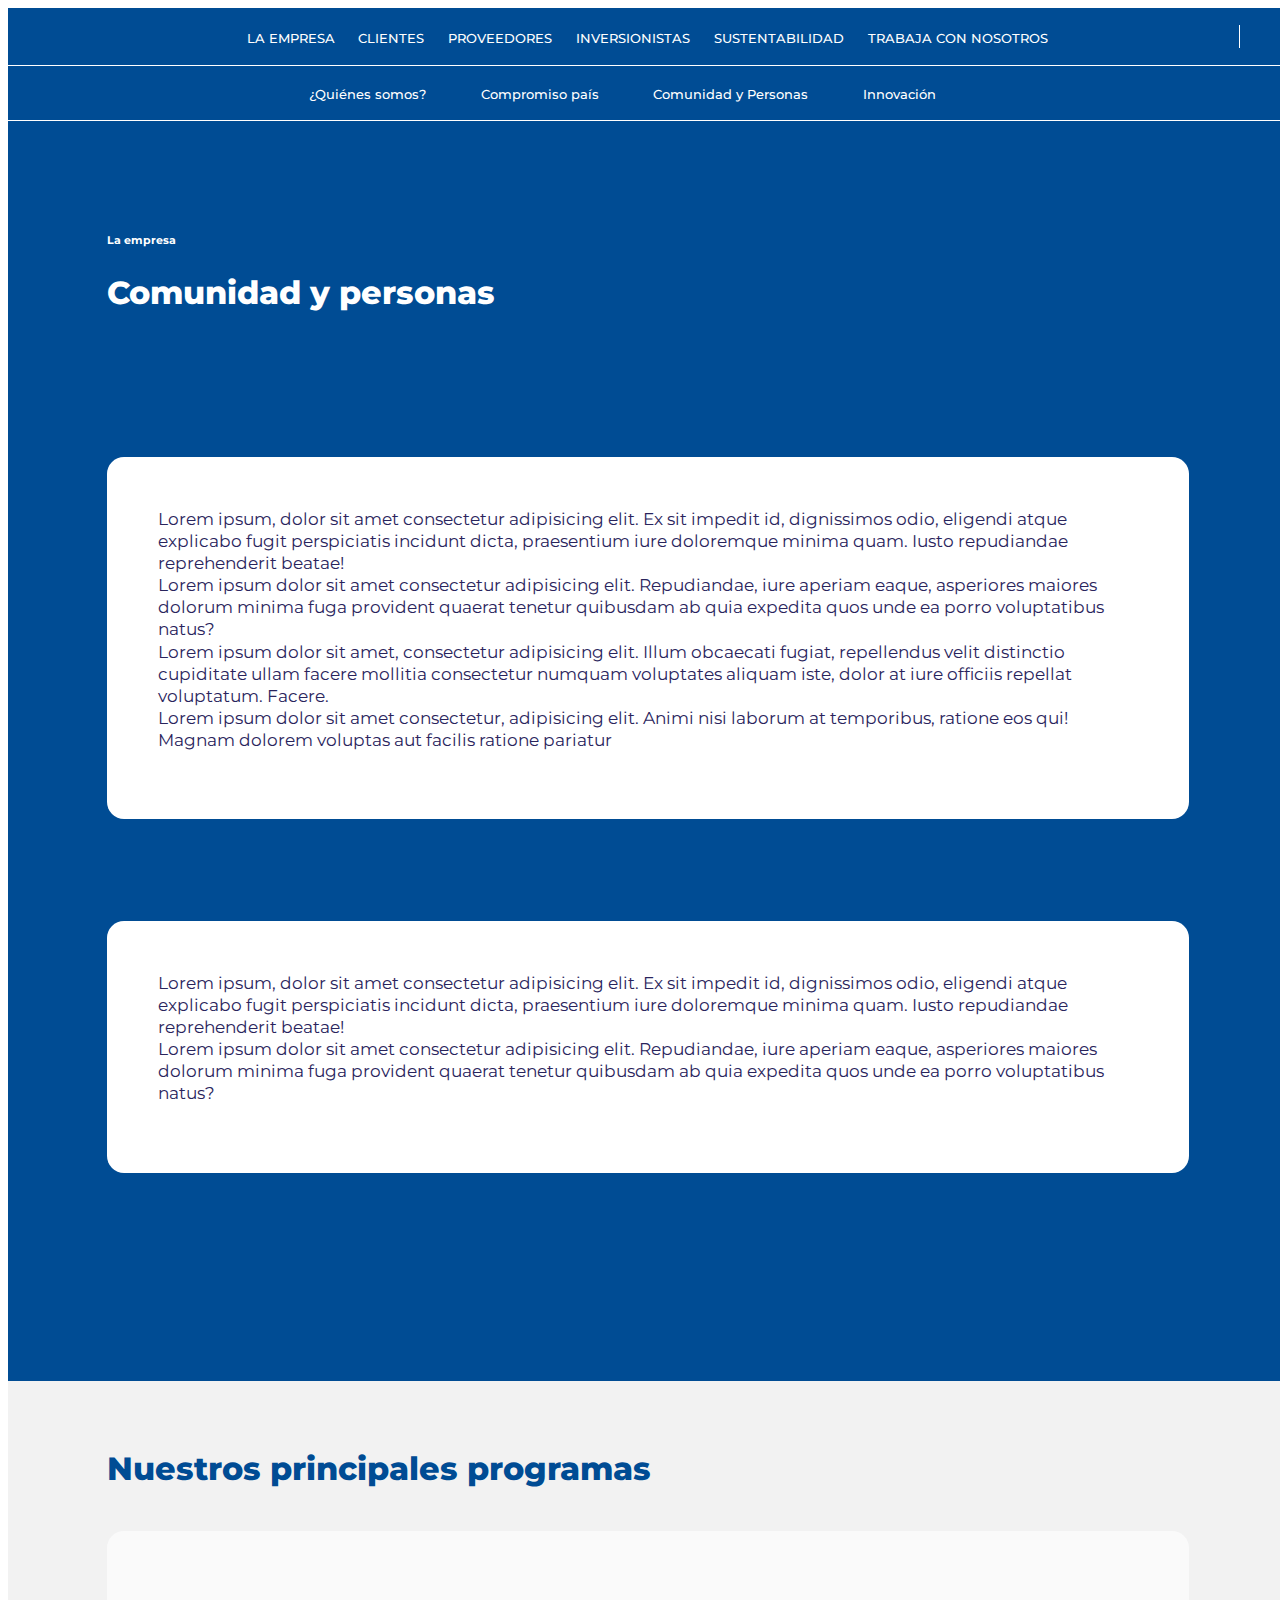
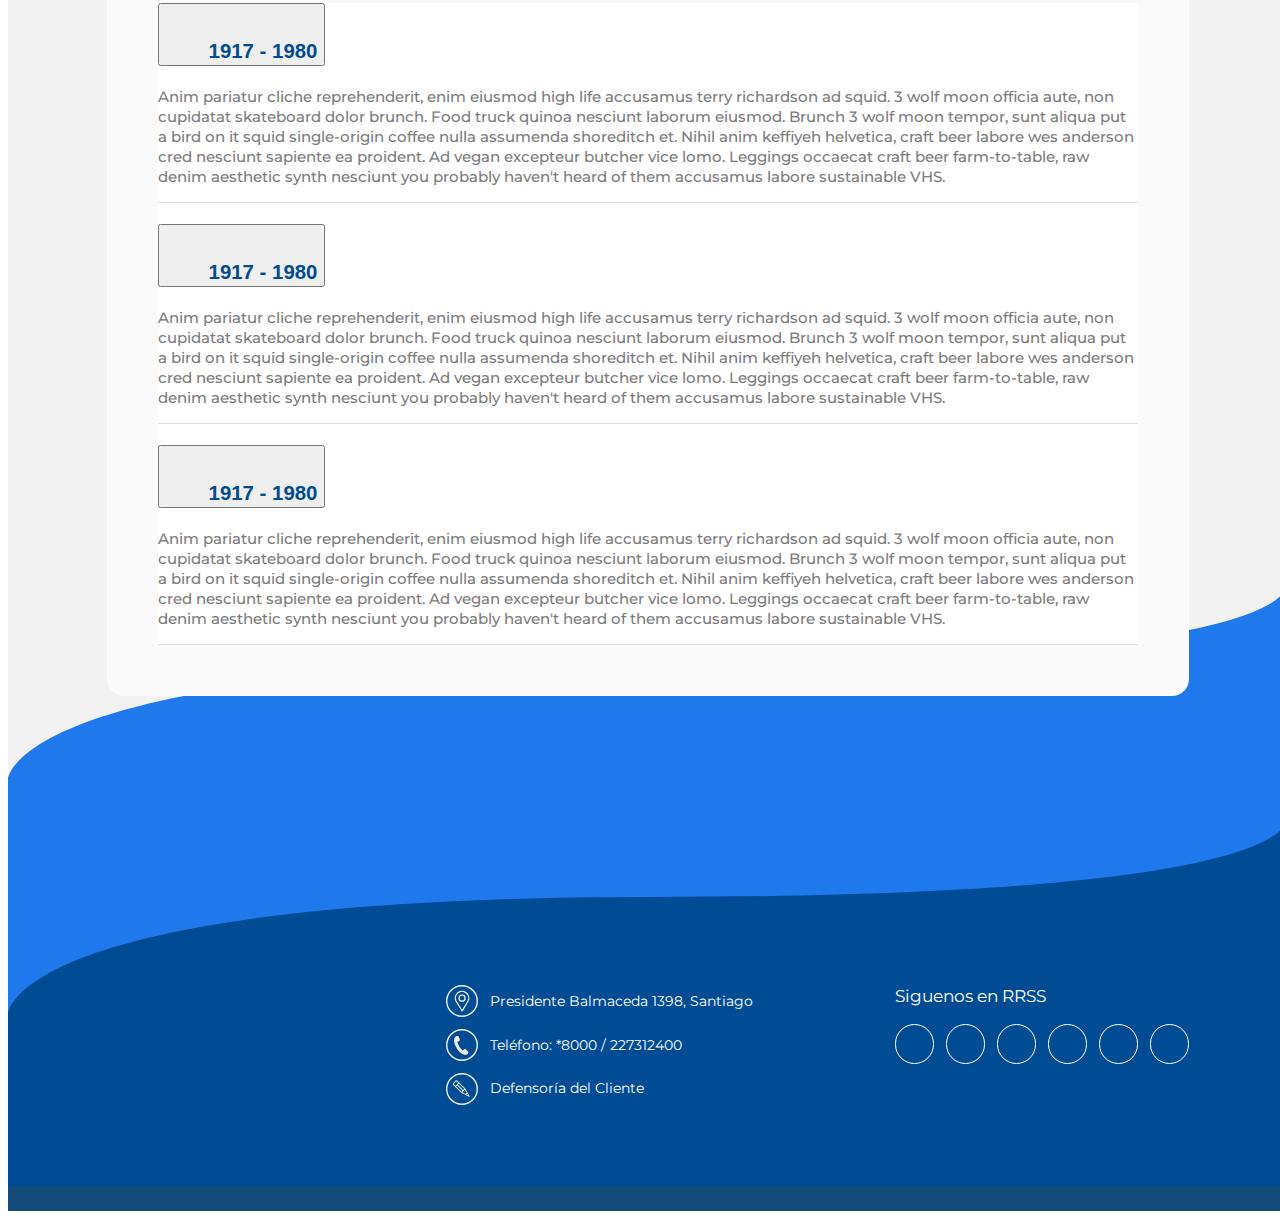
==== commit 5627bac6: "dev | Add footer backgrounds" ====
--- a/comunidad.html
+++ b/comunidad.html
@@ -283,8 +283,7 @@
     </div>
   </section>
 
-  <footer>
-    <img src="images/franja-footer.png" class="franja1" alt="">
+  <footer class="blue-light">
     <div class="wrap-int">
       <a href="#" class="logo">
         <img src="images/logo.svg" alt="">
--- a/css/estilos.css
+++ b/css/estilos.css
@@ -1118,7 +1118,7 @@
 .historia {
   padding: 4rem 0 2rem;
   background: #f2f2f2;
-  background-image: url(../images/bg-blue-light.svg);
+  background-image: url(../images/bg-top-footer-blue-light.svg);
   background-repeat: no-repeat;
   background-position: center bottom;
   height: 1000px;
@@ -1407,13 +1407,16 @@
   background: #004C94;
   border-bottom: 1.5rem solid #134B7A;
   background: #004c94;
-  background-image: url(../images/bg-footer.svg);
   background-repeat: no-repeat;
   background-position: center top;
   height: 430px;
   width: 100%;
   padding: 10rem 0 2.5rem;
   position: relative; }
+  footer.light {
+    background-image: url(../images/bg-footer-light.svg); }
+  footer.blue-light {
+    background-image: url(../images/bg-footer-blue-light.svg); }
   footer .wrap-int {
     display: -webkit-box;
     display: -ms-flexbox;
@@ -1426,7 +1429,7 @@
     width: 100%;
     margin: 0 auto;
     max-width: 1400px;
-    padding: 0 5.8rem; }
+    padding: 2rem 5.8rem 0; }
     @media only screen and (max-width: 991px) {
       footer .wrap-int {
         flex-wrap: wrap; } }
